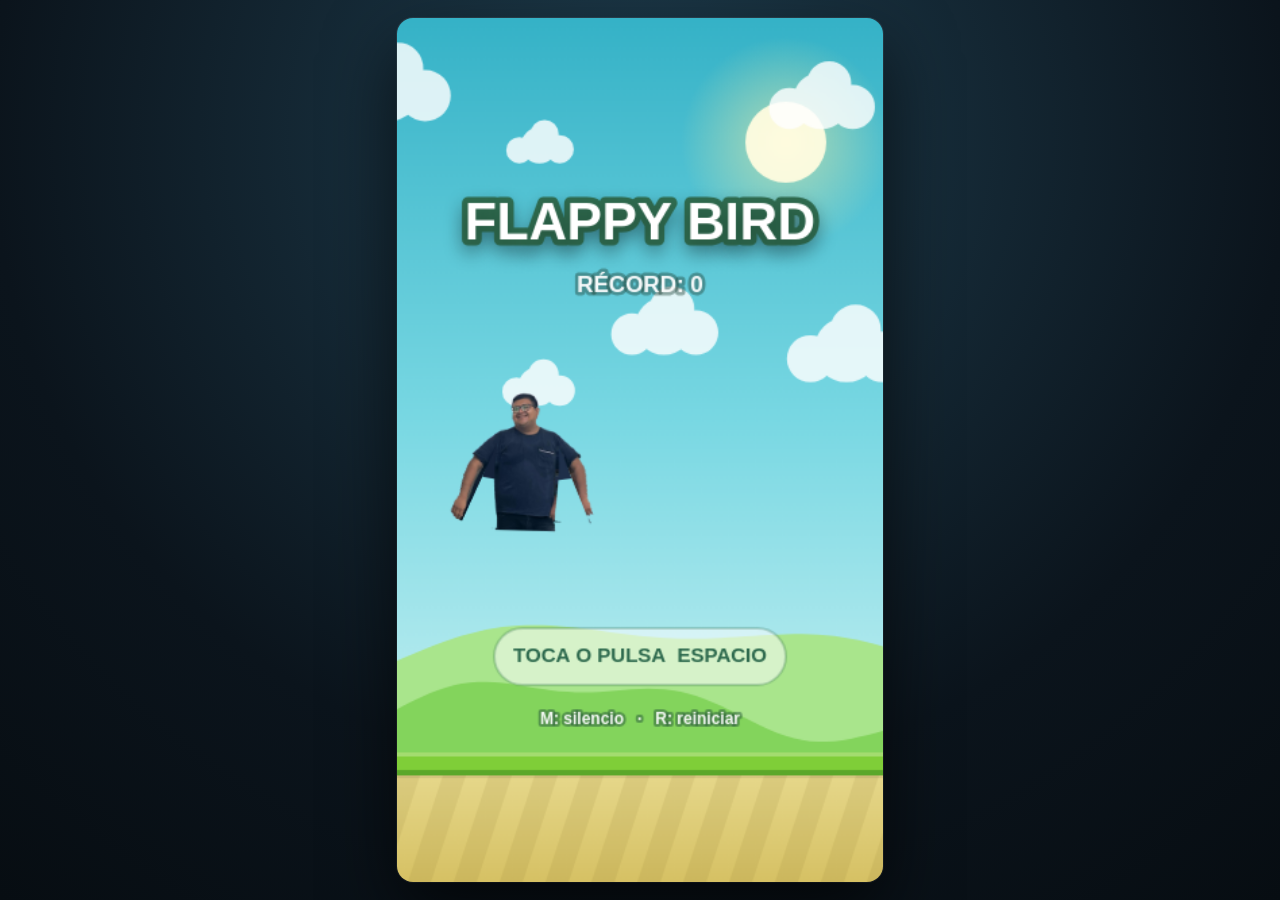
==== proyecto/index.html @ 27efdf2c "A" ====
<!DOCTYPE html>
<html lang="es">
<head>
<meta charset="utf-8">
<meta name="viewport" content="width=device-width, initial-scale=1, maximum-scale=1, user-scalable=no">
<title>Flappy Bird</title>
<style>
  * { box-sizing: border-box; }
  html, body {
    height: 100%;
    margin: 0;
  }
  body {
    background: radial-gradient(circle at 50% 15%, #1e3d4e 0%, #0b141c 65%, #070d12 100%);
    display: flex;
    align-items: center;
    justify-content: center;
    overflow: hidden;
    touch-action: none;
    user-select: none;
    -webkit-user-select: none;
    -webkit-tap-highlight-color: transparent;
    font-family: "Trebuchet MS", system-ui, sans-serif;
  }
  canvas {
    display: block;
    width: min(96vw, 54vh);
    aspect-ratio: 9 / 16;
    border-radius: 16px;
    box-shadow: 0 30px 70px rgba(0, 0, 0, .65), 0 0 0 1px rgba(255, 255, 255, .08);
    cursor: pointer;
    animation: appear .5s ease-out both;
  }
  @keyframes appear {
    from { opacity: 0; transform: translateY(12px) scale(.98); }
    to   { opacity: 1; transform: none; }
  }
</style>
</head>
<body>
<canvas id="game" aria-label="Flappy Bird"></canvas>
<script>
(() => {
  'use strict';

  /* ---------------------------------------------------------------
     Configuración
  --------------------------------------------------------------- */
  const W = 360;
  const H = 640;
  const FLOOR_Y = 544;         // altura del suelo
  const PIPE_W = 62;
  const BIRD_X = 96;
  const GRAVITY = 1500;
  const FLAP_V = -430;
  const SPAWN_DIST = 210;      // separación entre tuberías (px)
  const STORAGE_KEY = 'flappy_best_v1';

  const canvas = document.getElementById('game');
  const ctx = canvas.getContext('2d');
  const DPR = Math.min(window.devicePixelRatio || 1, 2);
  canvas.width = Math.round(W * DPR);
  canvas.height = Math.round(H * DPR);
  ctx.setTransform(DPR, 0, 0, DPR, 0, 0);
  ctx.lineJoin = 'round';
  ctx.lineCap = 'round';

  const skyGrad = ctx.createLinearGradient(0, 0, 0, FLOOR_Y);
  skyGrad.addColorStop(0, '#35b2c7');
  skyGrad.addColorStop(0.55, '#79d8e3');
  skyGrad.addColorStop(1, '#c2eff1');

  /* ---------------------------------------------------------------
     Estado
  --------------------------------------------------------------- */
  let best = 0;
  try { best = parseInt(localStorage.getItem(STORAGE_KEY) || '0', 10) || 0; } catch (e) {}

  let state = 'ready';        // ready | playing | dying | gameover
  let score = 0;
  let newBest = false;
  let t = 0;
  let gameOverAt = -99;
  let groundOff = 0;
  let spawnDist = 140;
  let shake = 0;
  let flash = 0;
  let scorePop = 0;
  let muted = false;
  let actx = null;

  const bird = { x: BIRD_X, y: 330, vy: 0, rot: 0, wing: 0, wingSpeed: 9 };
  let pipes = [];

  /* ---------------------------------------------------------------
     Personaje (sprite recortado de la foto)
  --------------------------------------------------------------- */
  const SPR = {
    pngW: 182,
    pngH: 260,
    anchor: { x: 92, y: 140 },
    pivL: { x: 33.9, y: 86.6 },
    pivR: { x: 150.9, y: 85.1 },
    webL: { piv: { x: 33.9, y: 86.6 }, innerX: 40, hemY: 164, dir: 1,
            edge: [[33.9, 86.6], [33.9, 110], [32.3, 136.6], [31.7, 164]], col: '#15233a' },
    webR: { piv: { x: 150.9, y: 85.1 }, innerX: 145.5, hemY: 164, dir: -1,
            edge: [[150.9, 85.1], [151.3, 105.9], [152.1, 136.6], [151.7, 164]], col: '#1e2f49' },
    height: 102,
    body: new Image(),
    armL: new Image(),
    armR: new Image(),
    ready: false
  };
  (() => {
    let n = 0;
    const done = () => { if (++n === 3) SPR.ready = true; };
    SPR.body.onload = done;
    SPR.armL.onload = done;
    SPR.armR.onload = done;
    SPR.body.src = 'cuerpo.png';
    SPR.armL.src = 'brazo_i.png';
    SPR.armR.src = 'brazo_d.png';
  })();
  let particles = [];
  let clouds = [];

  function initClouds() {
    clouds = [];
    for (let i = 0; i < 7; i++) {
      clouds.push({
        x: Math.random() * (W + 160) - 80,
        y: 30 + Math.random() * 270,
        s: 0.55 + Math.random() * 0.85,
        v: 6 + Math.random() * 12
      });
    }
  }
  initClouds();

  /* ---------------------------------------------------------------
     Sonido (WebAudio, sin archivos externos)
  --------------------------------------------------------------- */
  function audio() {
    if (muted) return null;
    if (!actx) {
      const AC = window.AudioContext || window.webkitAudioContext;
      if (!AC) return null;
      try { actx = new AC(); } catch (e) { return null; }
    }
    if (actx.state === 'suspended') actx.resume();
    return actx;
  }

  function tone(freq, dur, type, vol, to, delay) {
    const ac = audio();
    if (!ac) return;
    const t0 = ac.currentTime + (delay || 0);
    const o = ac.createOscillator();
    const g = ac.createGain();
    o.type = type || 'sine';
    o.frequency.setValueAtTime(freq, t0);
    if (to) o.frequency.exponentialRampToValueAtTime(to, t0 + dur);
    g.gain.setValueAtTime(0.0001, t0);
    g.gain.exponentialRampToValueAtTime(vol, t0 + 0.012);
    g.gain.exponentialRampToValueAtTime(0.0001, t0 + dur);
    o.connect(g);
    g.connect(ac.destination);
    o.start(t0);
    o.stop(t0 + dur + 0.03);
  }

  const sfx = {
    flap()  { tone(560, 0.09, 'sine', 0.07, 780); tone(300, 0.05, 'triangle', 0.025); },
    score() { tone(880, 0.08, 'square', 0.035); tone(1320, 0.12, 'square', 0.028, null, 0.07); },
    hit()   { tone(170, 0.16, 'sawtooth', 0.08, 60); },
    die()   { tone(420, 0.5, 'triangle', 0.06, 80); }
  };

  /* ---------------------------------------------------------------
     Lógica del juego
  --------------------------------------------------------------- */
  function addPipe() {
    const gap = Math.max(150, 196 - score * 2.4);
    const minY = 70 + gap / 2;
    const maxY = FLOOR_Y - 70 - gap / 2;
    const gapY = minY + Math.random() * (maxY - minY);
    pipes.push({ x: W + 40, gapY, gap, scored: false });
  }

  function pipeSpeed() {
    return 152 + Math.min(score * 2.2, 68);
  }

  function resetGame() {
    state = 'ready';
    score = 0;
    newBest = false;
    pipes = [];
    particles = [];
    shake = 0;
    flash = 0;
    scorePop = 0;
    spawnDist = 140;
    groundOff = 0;
    bird.y = 330;
    bird.vy = 0;
    bird.rot = 0;
    bird.wing = 0;
    bird.wingSpeed = 9;
  }

  function startGame() {
    state = 'playing';
    score = 0;
    newBest = false;
    pipes = [];
    particles = [];
    spawnDist = 140;
    bird.y = 300;
    bird.vy = 0;
    bird.rot = 0;
    bird.wing = 0;
  }

  function flap() {
    bird.vy = FLAP_V;
    bird.wingSpeed = 26;
    bird.wing = 0;
    sfx.flap();
  }

  function die() {
    if (state !== 'playing') return;
    state = 'dying';
    bird.vy = -190;
    shake = 11;
    flash = 1;
    sfx.hit();
    sfx.die();
    spawnFeathers();
    if (score > best) {
      best = score;
      newBest = true;
      try { localStorage.setItem(STORAGE_KEY, String(best)); } catch (e) {}
    }
  }

  function spawnFeathers() {
    for (let i = 0; i < 16; i++) {
      const life = 0.7 + Math.random() * 0.5;
      particles.push({
        x: bird.x,
        y: bird.y,
        vx: (Math.random() - 0.35) * 230,
        vy: -Math.random() * 280 - 20,
        gravity: 850,
        life,
        max: life,
        rot: Math.random() * Math.PI * 2,
        vr: (Math.random() - 0.5) * 12,
        size: 2.5 + Math.random() * 3.5,
        color: Math.random() < 0.5 ? '#ffe066' : '#fff6cf'
      });
    }
  }

  function updateParticles(dt) {
    for (const p of particles) {
      p.vy += p.gravity * dt;
      p.x += p.vx * dt;
      p.y += p.vy * dt;
      p.rot += p.vr * dt;
      p.life -= dt;
    }
    particles = particles.filter(p => p.life > 0);
  }

  function update(dt) {
    t += dt;
    shake = Math.max(0, shake - dt * 34);
    flash = Math.max(0, flash - dt * 3.4);
    scorePop = Math.max(0, scorePop - dt * 3.2);

    for (const c of clouds) {
      c.x -= c.v * dt;
      if (c.x < -100) {
        c.x = W + 40 + Math.random() * 90;
        c.y = 30 + Math.random() * 270;
        c.s = 0.55 + Math.random() * 0.85;
      }
    }

    updateParticles(dt);

    if (state === 'ready') {
      bird.y = 330 + Math.sin(t * 2.6) * 8;
      bird.rot = Math.sin(t * 2.6) * 0.07;
      bird.wingSpeed = 9;
      bird.wing += dt * bird.wingSpeed;
    } else if (state === 'playing') {
      physics(dt);
    } else if (state === 'dying') {
      bird.vy = Math.min(bird.vy + GRAVITY * dt, 950);
      bird.y += bird.vy * dt;
      bird.rot = Math.min(bird.rot + 4.5 * dt, 1.65);
      bird.wing += dt * 4;

      if (bird.y + 42 >= FLOOR_Y) {
        bird.y = FLOOR_Y - 42;
        state = 'gameover';
        gameOverAt = t;
        shake = Math.max(shake, 7);
      }
    }
  }

  function physics(dt) {
    const speed = pipeSpeed();

    bird.vy = Math.min(bird.vy + GRAVITY * dt, 780);
    bird.y += bird.vy * dt;
    bird.rot = Math.max(-0.5, Math.min(1.45, (bird.vy / 700) * 1.25));
    bird.wingSpeed += (7 - bird.wingSpeed) * Math.min(1, dt * 4);
    bird.wing += dt * bird.wingSpeed;

    if (bird.y < 52) {
      bird.y = 52;
      bird.vy = Math.max(bird.vy, 0);
    }

    groundOff += speed * dt;
    spawnDist += speed * dt;
    if (spawnDist >= SPAWN_DIST) {
      spawnDist -= SPAWN_DIST;
      addPipe();
    }

    for (const p of pipes) p.x -= speed * dt;
    pipes = pipes.filter(p => p.x > -PIPE_W - 30);

    const r = 11;
    for (const p of pipes) {
      if (!p.scored && p.x + PIPE_W < bird.x - 5) {
        p.scored = true;
        score++;
        scorePop = 1;
        sfx.score();
      }

      if (p.x < bird.x + 48 && p.x + PIPE_W > bird.x - 48) {
        const topY = p.gapY - p.gap / 2;
        const botY = p.gapY + p.gap / 2;
        const hits = [[-32, 17.5], [-9, 18], [14, 17.5]];
        for (const [oy, rr] of hits) {
          if (circleRect(bird.x, bird.y + oy, rr, p.x, -400, PIPE_W, topY + 400) ||
              circleRect(bird.x, bird.y + oy, rr, p.x, botY, PIPE_W, FLOOR_Y - botY + 40)) {
            die();
            return;
          }
        }
      }
    }

    if (bird.y + 42 >= FLOOR_Y) die();
  }

  function circleRect(cx, cy, r, rx, ry, rw, rh) {
    const nx = Math.max(rx, Math.min(cx, rx + rw));
    const ny = Math.max(ry, Math.min(cy, ry + rh));
    const dx = cx - nx;
    const dy = cy - ny;
    return dx * dx + dy * dy < r * r;
  }

  /* ---------------------------------------------------------------
     Entrada
  --------------------------------------------------------------- */
  function press() {
    audio(); // desbloquea el audio en móviles
    if (state === 'ready') {
      startGame();
      flap();
    } else if (state === 'playing') {
      flap();
    } else if (state === 'gameover' && t - gameOverAt > 0.6) {
      resetGame();
    }
  }

  canvas.addEventListener('pointerdown', (e) => {
    e.preventDefault();
    press();
  });

  window.addEventListener('keydown', (e) => {
    if (e.repeat) return;
    if (e.code === 'Space' || e.code === 'ArrowUp' || e.code === 'KeyW') {
      e.preventDefault();
      press();
    } else if (e.code === 'KeyR') {
      resetGame();
    } else if (e.code === 'KeyM') {
      muted = !muted;
    }
  });

  window.addEventListener('blur', () => { /* sin pausa: el dt está acotado */ });

  /* ---------------------------------------------------------------
     Dibujo: utilidades
  --------------------------------------------------------------- */
  function rr(x, y, w, h, r) {
    r = Math.min(r, w / 2, h / 2);
    ctx.beginPath();
    ctx.moveTo(x + r, y);
    ctx.arcTo(x + w, y, x + w, y + h, r);
    ctx.arcTo(x + w, y + h, x, y + h, r);
    ctx.arcTo(x, y + h, x, y, r);
    ctx.arcTo(x, y, x + w, y, r);
    ctx.closePath();
  }

  function text(str, x, y, size, fill, stroke, lw, align) {
    ctx.font = 'bold ' + size + 'px "Trebuchet MS", "Segoe UI", sans-serif';
    ctx.textAlign = align || 'center';
    ctx.textBaseline = 'middle';
    if (stroke && lw) {
      ctx.lineWidth = lw;
      ctx.strokeStyle = stroke;
      ctx.strokeText(str, x, y);
    }
    ctx.fillStyle = fill;
    ctx.fillText(str, x, y);
  }

  /* ---------------------------------------------------------------
     Dibujo: escenario
  --------------------------------------------------------------- */
  function drawSky() {
    ctx.fillStyle = skyGrad;
    ctx.fillRect(0, 0, W, FLOOR_Y);
  }

  function drawSun() {
    const cx = 288, cy = 92;
    const glow = ctx.createRadialGradient(cx, cy, 4, cx, cy, 78);
    glow.addColorStop(0, 'rgba(255, 246, 190, .85)');
    glow.addColorStop(0.35, 'rgba(255, 240, 160, .35)');
    glow.addColorStop(1, 'rgba(255, 240, 160, 0)');
    ctx.fillStyle = glow;
    ctx.beginPath();
    ctx.arc(cx, cy, 78, 0, Math.PI * 2);
    ctx.fill();

    ctx.fillStyle = 'rgba(255, 252, 224, .95)';
    ctx.beginPath();
    ctx.arc(cx, cy, 30, 0, Math.PI * 2);
    ctx.fill();
  }

  function drawClouds() {
    for (const c of clouds) {
      ctx.save();
      ctx.translate(c.x, c.y);
      ctx.scale(c.s, c.s);
      ctx.fillStyle = 'rgba(255, 255, 255, .82)';
      ctx.beginPath();
      ctx.arc(0, 0, 18, 0, Math.PI * 2);
      ctx.arc(20, 4, 14, 0, Math.PI * 2);
      ctx.arc(-20, 5, 13, 0, Math.PI * 2);
      ctx.arc(5, -11, 14, 0, Math.PI * 2);
      ctx.fill();
      ctx.restore();
    }
  }

  function hillPath(off, base, amp, freq) {
    ctx.beginPath();
    ctx.moveTo(-12, FLOOR_Y + 2);
    for (let x = -12; x <= W + 12; x += 6) {
      const y = base
        - Math.sin((x + off) * freq) * amp
        - Math.sin((x + off) * freq * 2.7) * amp * 0.35;
      ctx.lineTo(x, y);
    }
    ctx.lineTo(W + 12, FLOOR_Y + 2);
    ctx.closePath();
  }

  function drawHills() {
    ctx.fillStyle = '#a9e58c';
    hillPath(groundOff * 0.16, 476, 26, 0.0085);
    ctx.fill();

    ctx.fillStyle = '#83d45c';
    hillPath(groundOff * 0.3, 512, 20, 0.0135);
    ctx.fill();
  }

  function pipeGradient(x, w) {
    const g = ctx.createLinearGradient(x, 0, x + w, 0);
    g.addColorStop(0, '#3d8823');
    g.addColorStop(0.18, '#84d94e');
    g.addColorStop(0.45, '#5cb634');
    g.addColorStop(0.8, '#3d8d25');
    g.addColorStop(1, '#2a6618');
    return g;
  }

  function pipeBody(x, y, w, h) {
    if (h <= 0) return;
    ctx.fillStyle = pipeGradient(x, w);
    ctx.fillRect(x, y, w, h);
    ctx.strokeStyle = '#20510f';
    ctx.lineWidth = 2;
    ctx.beginPath();
    ctx.moveTo(x + 1, y);
    ctx.lineTo(x + 1, y + h);
    ctx.moveTo(x + w - 1, y);
    ctx.lineTo(x + w - 1, y + h);
    ctx.stroke();
  }

  function pipeCap(x, y, w, h) {
    ctx.save();
    ctx.shadowColor = 'rgba(0, 0, 0, .18)';
    ctx.shadowBlur = 8;
    ctx.shadowOffsetY = 3;
    ctx.fillStyle = pipeGradient(x, w);
    rr(x, y, w, h, 5);
    ctx.fill();
    ctx.restore();

    ctx.strokeStyle = '#20510f';
    ctx.lineWidth = 2;
    rr(x + 1, y + 1, w - 2, h - 2, 4);
    ctx.stroke();

    ctx.strokeStyle = 'rgba(255, 255, 255, .35)';
    ctx.lineWidth = 2;
    ctx.beginPath();
    ctx.moveTo(x + 7, y + 5);
    ctx.lineTo(x + 7, y + h - 6);
    ctx.stroke();
  }

  function drawPipes() {
    for (const p of pipes) {
      const topH = p.gapY - p.gap / 2;
      const botY = p.gapY + p.gap / 2;

      pipeBody(p.x, 0, PIPE_W, topH - 22);
      pipeCap(p.x - 5, topH - 24, PIPE_W + 10, 26);

      pipeCap(p.x - 5, botY, PIPE_W + 10, 26);
      pipeBody(p.x, botY + 24, PIPE_W, FLOOR_Y - botY - 20);
    }
  }

  function drawGround() {
    const g = ctx.createLinearGradient(0, FLOOR_Y, 0, H);
    g.addColorStop(0, '#e9dc92');
    g.addColorStop(1, '#d6c164');
    ctx.fillStyle = g;
    ctx.fillRect(0, FLOOR_Y, W, H - FLOOR_Y);

    // franja de césped
    ctx.fillStyle = '#7fce38';
    ctx.fillRect(0, FLOOR_Y, W, 13);
    ctx.fillStyle = '#5ba72a';
    ctx.fillRect(0, FLOOR_Y + 13, W, 4);
    ctx.fillStyle = 'rgba(255, 255, 255, .28)';
    ctx.fillRect(0, FLOOR_Y, W, 3);

    // rayas diagonales
    const step = 34;
    const off = -(((groundOff % step) + step) % step);
    ctx.save();
    ctx.beginPath();
    ctx.rect(0, FLOOR_Y + 17, W, H - FLOOR_Y - 17);
    ctx.clip();
    ctx.fillStyle = 'rgba(120, 95, 30, .10)';
    for (let x = -step * 2 + off; x < W + step; x += step) {
      ctx.beginPath();
      ctx.moveTo(x, FLOOR_Y + 17);
      ctx.lineTo(x + 17, FLOOR_Y + 17);
      ctx.lineTo(x + 17 - 26, H);
      ctx.lineTo(x - 26, H);
      ctx.closePath();
      ctx.fill();
    }
    ctx.restore();

    ctx.fillStyle = 'rgba(0, 0, 0, .08)';
    ctx.fillRect(0, FLOOR_Y + 17, W, 2);
  }

  function drawParticles() {
    for (const p of particles) {
      const a = Math.max(0, p.life / p.max);
      ctx.save();
      ctx.globalAlpha = a;
      ctx.translate(p.x, p.y);
      ctx.rotate(p.rot);
      ctx.fillStyle = p.color;
      ctx.beginPath();
      ctx.ellipse(0, 0, p.size, p.size * 0.62, 0, 0, Math.PI * 2);
      ctx.fill();
      ctx.restore();
    }
    ctx.globalAlpha = 1;
  }

  /* ---------------------------------------------------------------
     Dibujo: pájaro
  --------------------------------------------------------------- */
  function drawBird() {
    if (!SPR.ready) { drawBirdClassic(); return; }

    const s = SPR.height / SPR.pngH;
    const amp = 0.5 - 0.5 * Math.cos(bird.wing);
    const ang = (24 * amp) * Math.PI / 180;

    ctx.save();
    ctx.translate(bird.x, bird.y);
    ctx.rotate(bird.rot);

    // web, arms and body, in that order: the body covers every seam
    drawWeb(SPR.webL, ang, s);
    drawWeb(SPR.webR, -ang, s);
    drawArm(SPR.armL, SPR.pivL, ang, s);
    drawArm(SPR.armR, SPR.pivR, -ang, s);

    ctx.drawImage(
      SPR.body,
      -SPR.anchor.x * s, -SPR.anchor.y * s,
      SPR.pngW * s, SPR.pngH * s
    );

    ctx.restore();
  }

  // tela de la camiseta entre el torso y el brazo levantado
  function drawWeb(w, ang, s) {
    const c = Math.cos(ang), sn = Math.sin(ang);
    const dx = w.innerX - w.piv.x, dy = w.hemY - w.piv.y;
    const ax = w.piv.x + dx * c - dy * sn;
    const ay = w.piv.y + dx * sn + dy * c;

    ctx.save();
    ctx.translate(-SPR.anchor.x * s, -SPR.anchor.y * s);
    ctx.scale(s, s);
    ctx.beginPath();
    ctx.moveTo(w.piv.x, w.piv.y);
    for (const p of w.edge) ctx.lineTo(p[0] + 2 * w.dir, p[1]);
    ctx.lineTo(ax, ay);
    ctx.closePath();
    ctx.fillStyle = w.col;
    ctx.fill();
    ctx.restore();
  }

  function drawArm(img, piv, ang, s) {
    ctx.save();
    ctx.translate((piv.x - SPR.anchor.x) * s, (piv.y - SPR.anchor.y) * s);
    ctx.rotate(ang);
    ctx.drawImage(img, -piv.x * s, -piv.y * s, SPR.pngW * s, SPR.pngH * s);
    ctx.restore();
  }

  function drawBirdClassic() {
    ctx.save();
    ctx.translate(bird.x, bird.y);
    ctx.rotate(bird.rot);

    // sombra suave
    ctx.fillStyle = 'rgba(0, 0, 0, .10)';
    ctx.beginPath();
    ctx.ellipse(0, 15, 15, 5, 0, 0, Math.PI * 2);
    ctx.fill();

    // cola
    ctx.beginPath();
    ctx.moveTo(-12.5, -4);
    ctx.quadraticCurveTo(-20, -7.5, -22, -4.5);
    ctx.quadraticCurveTo(-18, -1.5, -21, 2.5);
    ctx.quadraticCurveTo(-17, 2.5, -12, 1.5);
    ctx.closePath();
    ctx.fillStyle = '#f7b733';
    ctx.strokeStyle = '#8a5a16';
    ctx.lineWidth = 2;
    ctx.fill();
    ctx.stroke();

    // cuerpo
    const bodyG = ctx.createRadialGradient(-5, -7, 3, 0, 0, 19);
    bodyG.addColorStop(0, '#fff6b0');
    bodyG.addColorStop(0.5, '#ffd93b');
    bodyG.addColorStop(1, '#f2a41c');
    ctx.fillStyle = bodyG;
    ctx.strokeStyle = '#8a5a16';
    ctx.lineWidth = 2.2;
    ctx.beginPath();
    ctx.ellipse(0, 0, 16, 13.5, 0, 0, Math.PI * 2);
    ctx.fill();
    ctx.stroke();

    // ala
    const wing = Math.sin(bird.wing) * 7;
    ctx.save();
    ctx.translate(-3, 1.5);
    ctx.rotate(-0.32 + Math.sin(bird.wing) * 0.24);
    ctx.beginPath();
    ctx.ellipse(0, wing * 0.35, 8.6, 5.6, 0, 0, Math.PI * 2);
    ctx.fillStyle = '#fff8dc';
    ctx.fill();
    ctx.strokeStyle = '#cf8f1e';
    ctx.lineWidth = 1.9;
    ctx.stroke();
    ctx.beginPath();
    ctx.moveTo(-3.5, wing * 0.35 + 1.6);
    ctx.lineTo(3.5, wing * 0.35 + 1.6);
    ctx.strokeStyle = 'rgba(207, 143, 30, .4)';
    ctx.lineWidth = 1.2;
    ctx.stroke();
    ctx.restore();

    // mejilla
    ctx.beginPath();
    ctx.arc(2.5, 2.5, 2.5, 0, Math.PI * 2);
    ctx.fillStyle = 'rgba(255, 130, 50, .32)';
    ctx.fill();

    // ojo
    ctx.beginPath();
    ctx.arc(6, -5.8, 5.1, 0, Math.PI * 2);
    ctx.fillStyle = '#fff';
    ctx.fill();
    ctx.strokeStyle = '#8a5a16';
    ctx.lineWidth = 1.6;
    ctx.stroke();

    ctx.beginPath();
    ctx.arc(7.7, -5.8, 2.3, 0, Math.PI * 2);
    ctx.fillStyle = '#33251a';
    ctx.fill();

    ctx.beginPath();
    ctx.arc(8.6, -6.8, 0.85, 0, Math.PI * 2);
    ctx.fillStyle = '#fff';
    ctx.fill();

    // pico
    ctx.beginPath();
    ctx.moveTo(11, -1.5);
    ctx.quadraticCurveTo(20, -1.5, 19.5, 2.5);
    ctx.quadraticCurveTo(16, 5.5, 10.5, 3);
    ctx.closePath();
    ctx.fillStyle = '#ff9412';
    ctx.fill();
    ctx.strokeStyle = '#c25a08';
    ctx.lineWidth = 1.7;
    ctx.stroke();

    // plumas de la cabeza
    ctx.beginPath();
    ctx.moveTo(1, -12.5);
    ctx.quadraticCurveTo(0.5, -16.5, 3.5, -16);
    ctx.moveTo(5, -12.8);
    ctx.quadraticCurveTo(6, -16, 9, -15);
    ctx.strokeStyle = '#8a5a16';
    ctx.lineWidth = 1.6;
    ctx.stroke();

    ctx.restore();
  }

  /* ---------------------------------------------------------------
     Dibujo: interfaz
  --------------------------------------------------------------- */
  function drawBigScore() {
    const s = 1 + scorePop * 0.16;
    ctx.save();
    ctx.translate(W / 2, 86);
    ctx.scale(s, s);
    ctx.shadowColor = 'rgba(0, 0, 0, .25)';
    ctx.shadowBlur = 8;
    ctx.shadowOffsetY = 4;
    text(String(score), 0, 0, 54, '#ffffff', 'rgba(35, 70, 60, .55)', 9);
    ctx.restore();
  }

  function drawReady() {
    // título
    ctx.save();
    ctx.shadowColor = 'rgba(0, 0, 0, .28)';
    ctx.shadowBlur = 14;
    ctx.shadowOffsetY = 6;
    text('FLAPPY BIRD', W / 2, 152 + Math.sin(t * 2) * 2, 39, '#ffffff', '#2f6b4f', 9);
    ctx.restore();

    text('RÉCORD: ' + best, W / 2, 198, 17, 'rgba(255, 255, 255, .95)', 'rgba(35, 70, 60, .45)', 5);

    const pulse = 0.72 + 0.28 * Math.sin(t * 3.4);
    ctx.save();
    ctx.globalAlpha = pulse;
    ctx.fillStyle = 'rgba(255, 255, 255, .92)';
    rr(W / 2 - 108, 452, 216, 42, 21);
    ctx.fill();
    ctx.strokeStyle = 'rgba(47, 107, 79, .45)';
    ctx.lineWidth = 2;
    ctx.stroke();
    ctx.restore();

    text('TOCA O PULSA  ESPACIO', W / 2, 473, 15, '#2f6b4f');
    text('M: silencio   ·   R: reiniciar', W / 2, 520, 12, 'rgba(255, 255, 255, .92)', 'rgba(38, 86, 58, .5)', 4);
  }

  function starPath(cx, cy, spikes, outer, inner) {
    let rot = -Math.PI / 2;
    const step = Math.PI / spikes;
    ctx.beginPath();
    ctx.moveTo(cx + Math.cos(rot) * outer, cy + Math.sin(rot) * outer);
    for (let i = 0; i < spikes; i++) {
      rot += step;
      ctx.lineTo(cx + Math.cos(rot) * inner, cy + Math.sin(rot) * inner);
      rot += step;
      ctx.lineTo(cx + Math.cos(rot) * outer, cy + Math.sin(rot) * outer);
    }
    ctx.closePath();
  }

  function medalColors(s) {
    if (s >= 40) return { top: '#effdff', bottom: '#7fd3e6', edge: '#3f9db3' };
    if (s >= 20) return { top: '#fff0b3', bottom: '#eeb020', edge: '#a87a0d' };
    if (s >= 10) return { top: '#ffffff', bottom: '#b6c3cf', edge: '#7d8b99' };
    if (s >= 5)  return { top: '#f6c995', bottom: '#bf7431', edge: '#84491a' };
    return null;
  }

  function drawMedal(cx, cy, r, scoreValue) {
    const c = medalColors(scoreValue);
    if (!c) {
      ctx.beginPath();
      ctx.arc(cx, cy, r, 0, Math.PI * 2);
      ctx.fillStyle = 'rgba(140, 115, 70, .12)';
      ctx.fill();
      ctx.setLineDash([5, 5]);
      ctx.strokeStyle = 'rgba(140, 115, 70, .45)';
      ctx.lineWidth = 2;
      ctx.stroke();
      ctx.setLineDash([]);
      text('?', cx, cy + 1, 26, 'rgba(140, 115, 70, .55)');
      return;
    }

    ctx.save();
    ctx.shadowColor = 'rgba(0, 0, 0, .22)';
    ctx.shadowBlur = 9;
    ctx.shadowOffsetY = 4;

    const g = ctx.createRadialGradient(cx - r * 0.35, cy - r * 0.4, r * 0.15, cx, cy, r);
    g.addColorStop(0, c.top);
    g.addColorStop(1, c.bottom);
    ctx.fillStyle = g;
    ctx.beginPath();
    ctx.arc(cx, cy, r, 0, Math.PI * 2);
    ctx.fill();
    ctx.restore();

    ctx.strokeStyle = c.edge;
    ctx.lineWidth = 3;
    ctx.beginPath();
    ctx.arc(cx, cy, r - 1.5, 0, Math.PI * 2);
    ctx.stroke();

    ctx.strokeStyle = 'rgba(255, 255, 255, .55)';
    ctx.lineWidth = 2;
    ctx.beginPath();
    ctx.arc(cx, cy, r * 0.72, 0, Math.PI * 2);
    ctx.stroke();

    starPath(cx, cy + 1, 5, r * 0.46, r * 0.2);
    ctx.fillStyle = 'rgba(255, 255, 255, .9)';
    ctx.fill();
    ctx.strokeStyle = 'rgba(0, 0, 0, .12)';
    ctx.lineWidth = 1;
    ctx.stroke();

    // brillo
    ctx.beginPath();
    ctx.arc(cx - r * 0.3, cy - r * 0.35, r * 0.16, 0, Math.PI * 2);
    ctx.fillStyle = 'rgba(255, 255, 255, .8)';
    ctx.fill();
  }

  function drawGameOver() {
    const px = 45, py = 198, pw = 270, ph = 214;

    ctx.save();
    ctx.shadowColor = 'rgba(0, 0, 0, .38)';
    ctx.shadowBlur = 24;
    ctx.shadowOffsetY = 10;
    const panelG = ctx.createLinearGradient(0, py, 0, py + ph);
    panelG.addColorStop(0, '#fffaea');
    panelG.addColorStop(1, '#f1dfad');
    ctx.fillStyle = panelG;
    rr(px, py, pw, ph, 18);
    ctx.fill();
    ctx.restore();

    ctx.strokeStyle = '#c9a86a';
    ctx.lineWidth = 3;
    rr(px, py, pw, ph, 18);
    ctx.stroke();

    ctx.strokeStyle = 'rgba(255, 255, 255, .7)';
    ctx.lineWidth = 1.5;
    rr(px + 5, py + 5, pw - 10, ph - 10, 14);
    ctx.stroke();

    text('GAME OVER', W / 2, py + 34, 28, '#7a5423');

    // cápsula puntos
    ctx.fillStyle = '#f8eecb';
    rr(63, 250, 158, 52, 10);
    ctx.fill();
    ctx.strokeStyle = '#ddc38d';
    ctx.lineWidth = 2;
    ctx.stroke();
    text('PUNTOS', 77, 276, 12, '#ad8a52', null, 0, 'left');
    text(String(score), 205, 276, 26, '#59411f', null, 0, 'right');

    // cápsula récord
    ctx.fillStyle = '#f8eecb';
    rr(63, 310, 158, 42, 10);
    ctx.fill();
    ctx.strokeStyle = '#ddc38d';
    ctx.lineWidth = 2;
    ctx.stroke();
    text('RÉCORD', 77, 331, 11, newBest ? '#e08a1e' : '#ad8a52', null, 0, 'left');
    if (newBest) text('¡NUEVO!', 148, 331, 11, '#e08a1e');
    text(String(best), 205, 331, 18, '#59411f', null, 0, 'right');

    drawMedal(262, 306, 33, score);

    // botón
    const bx = W / 2 - 72, by = 364, bw = 144, bh = 38;
    ctx.save();
    ctx.shadowColor = 'rgba(180, 110, 20, .45)';
    ctx.shadowBlur = 10;
    ctx.shadowOffsetY = 3;
    const btnG = ctx.createLinearGradient(0, by, 0, by + bh);
    btnG.addColorStop(0, '#ffb64d');
    btnG.addColorStop(1, '#eb9025');
    ctx.fillStyle = btnG;
    rr(bx, by, bw, bh, 19);
    ctx.fill();
    ctx.restore();

    ctx.strokeStyle = 'rgba(255, 255, 255, .55)';
    ctx.lineWidth = 2;
    rr(bx + 2, by + 2, bw - 4, bh - 4, 17);
    ctx.stroke();

    text('REINTENTAR', W / 2, by + bh / 2 + 1, 15, '#ffffff');
  }

  /* ---------------------------------------------------------------
     Render
  --------------------------------------------------------------- */
  function render() {
    ctx.save();
    if (shake > 0.15) {
      ctx.translate(
        (Math.random() - 0.5) * shake,
        (Math.random() - 0.5) * shake
      );
    }

    drawSky();
    drawSun();
    drawClouds();
    drawHills();
    drawPipes();
    drawGround();
    drawParticles();
    drawBird();

    ctx.restore();

    if (state === 'ready') drawReady();
    if (state === 'playing' || state === 'dying' || state === 'gameover') drawBigScore();
    if (state === 'gameover') drawGameOver();

    if (flash > 0.01) {
      ctx.fillStyle = 'rgba(255, 255, 255, ' + (flash * 0.55) + ')';
      ctx.fillRect(0, 0, W, H);
    }
  }

  /* ---------------------------------------------------------------
     Bucle principal
  --------------------------------------------------------------- */
  let last = performance.now();

  function frame(now) {
    let dt = (now - last) / 1000;
    last = now;
    if (dt > 0.05) dt = 0.05;
    if (dt < 0) dt = 0;

    update(dt);
    render();

    requestAnimationFrame(frame);
  }

  document.addEventListener('visibilitychange', () => {
    last = performance.now();
  });

  requestAnimationFrame(frame);
})();
</script>
</body>
</html>
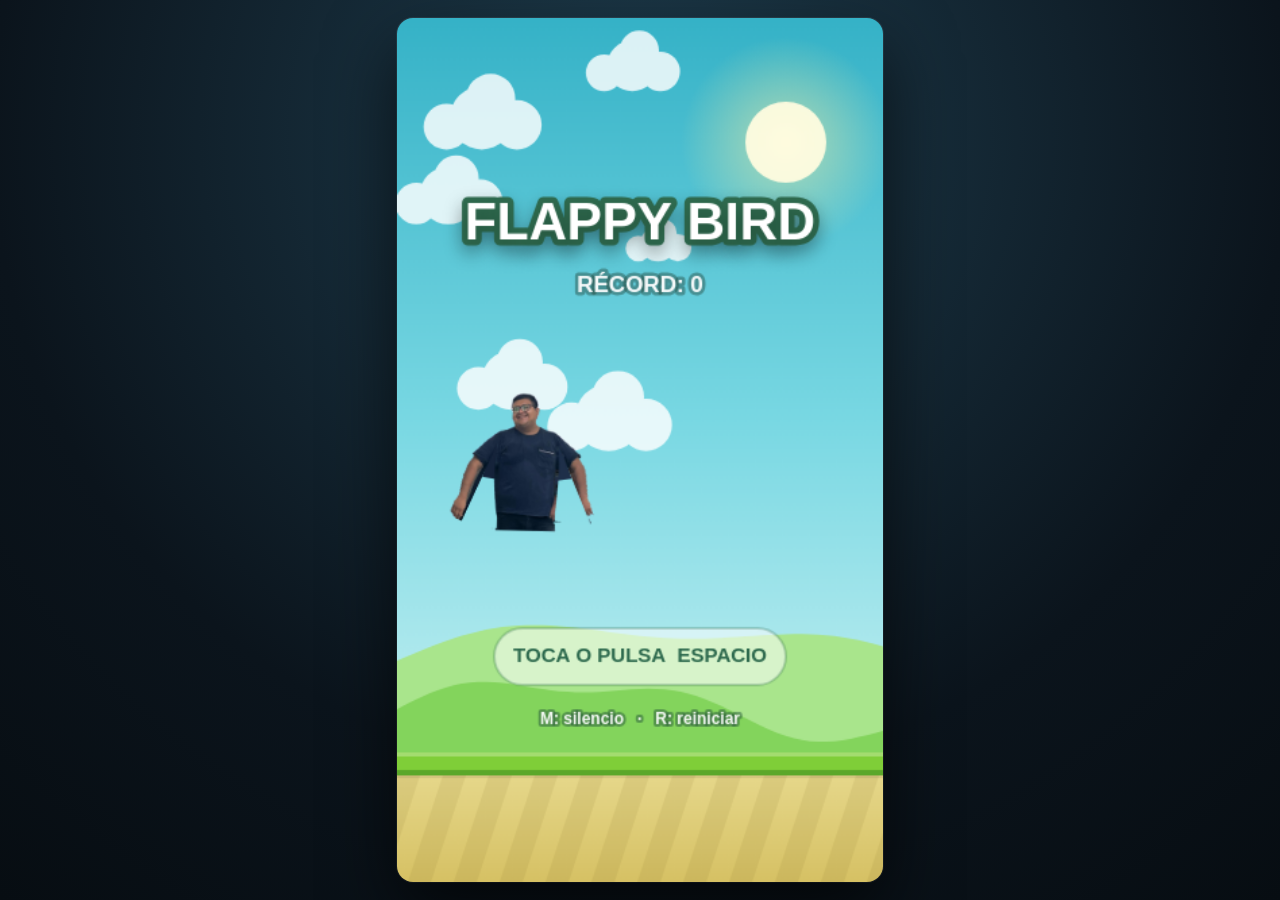
==== commit 662e81b7: "new" ====
--- a/proyecto/index.html
+++ b/proyecto/index.html
@@ -4,1024 +4,11 @@
 <meta charset="utf-8">
 <meta name="viewport" content="width=device-width, initial-scale=1, maximum-scale=1, user-scalable=no">
 <title>Flappy Bird</title>
-<style>
-  * { box-sizing: border-box; }
-  html, body {
-    height: 100%;
-    margin: 0;
-  }
-  body {
-    background: radial-gradient(circle at 50% 15%, #1e3d4e 0%, #0b141c 65%, #070d12 100%);
-    display: flex;
-    align-items: center;
-    justify-content: center;
-    overflow: hidden;
-    touch-action: none;
-    user-select: none;
-    -webkit-user-select: none;
-    -webkit-tap-highlight-color: transparent;
-    font-family: "Trebuchet MS", system-ui, sans-serif;
-  }
-  canvas {
-    display: block;
-    width: min(96vw, 54vh);
-    aspect-ratio: 9 / 16;
-    border-radius: 16px;
-    box-shadow: 0 30px 70px rgba(0, 0, 0, .65), 0 0 0 1px rgba(255, 255, 255, .08);
-    cursor: pointer;
-    animation: appear .5s ease-out both;
-  }
-  @keyframes appear {
-    from { opacity: 0; transform: translateY(12px) scale(.98); }
-    to   { opacity: 1; transform: none; }
-  }
-</style>
+<link rel="stylesheet" href="src/css/game.css">
 </head>
 <body>
-<canvas id="game" aria-label="Flappy Bird"></canvas>
-<script>
-(() => {
-  'use strict';
-
-  /* ---------------------------------------------------------------
-     Configuración
-  --------------------------------------------------------------- */
-  const W = 360;
-  const H = 640;
-  const FLOOR_Y = 544;         // altura del suelo
-  const PIPE_W = 62;
-  const BIRD_X = 96;
-  const GRAVITY = 1500;
-  const FLAP_V = -430;
-  const SPAWN_DIST = 210;      // separación entre tuberías (px)
-  const STORAGE_KEY = 'flappy_best_v1';
-
-  const canvas = document.getElementById('game');
-  const ctx = canvas.getContext('2d');
-  const DPR = Math.min(window.devicePixelRatio || 1, 2);
-  canvas.width = Math.round(W * DPR);
-  canvas.height = Math.round(H * DPR);
-  ctx.setTransform(DPR, 0, 0, DPR, 0, 0);
-  ctx.lineJoin = 'round';
-  ctx.lineCap = 'round';
-
-  const skyGrad = ctx.createLinearGradient(0, 0, 0, FLOOR_Y);
-  skyGrad.addColorStop(0, '#35b2c7');
-  skyGrad.addColorStop(0.55, '#79d8e3');
-  skyGrad.addColorStop(1, '#c2eff1');
-
-  /* ---------------------------------------------------------------
-     Estado
-  --------------------------------------------------------------- */
-  let best = 0;
-  try { best = parseInt(localStorage.getItem(STORAGE_KEY) || '0', 10) || 0; } catch (e) {}
-
-  let state = 'ready';        // ready | playing | dying | gameover
-  let score = 0;
-  let newBest = false;
-  let t = 0;
-  let gameOverAt = -99;
-  let groundOff = 0;
-  let spawnDist = 140;
-  let shake = 0;
-  let flash = 0;
-  let scorePop = 0;
-  let muted = false;
-  let actx = null;
-
-  const bird = { x: BIRD_X, y: 330, vy: 0, rot: 0, wing: 0, wingSpeed: 9 };
-  let pipes = [];
-
-  /* ---------------------------------------------------------------
-     Personaje (sprite recortado de la foto)
-  --------------------------------------------------------------- */
-  const SPR = {
-    pngW: 182,
-    pngH: 260,
-    anchor: { x: 92, y: 140 },
-    pivL: { x: 33.9, y: 86.6 },
-    pivR: { x: 150.9, y: 85.1 },
-    webL: { piv: { x: 33.9, y: 86.6 }, innerX: 40, hemY: 164, dir: 1,
-            edge: [[33.9, 86.6], [33.9, 110], [32.3, 136.6], [31.7, 164]], col: '#15233a' },
-    webR: { piv: { x: 150.9, y: 85.1 }, innerX: 145.5, hemY: 164, dir: -1,
-            edge: [[150.9, 85.1], [151.3, 105.9], [152.1, 136.6], [151.7, 164]], col: '#1e2f49' },
-    height: 102,
-    body: new Image(),
-    armL: new Image(),
-    armR: new Image(),
-    ready: false
-  };
-  (() => {
-    let n = 0;
-    const done = () => { if (++n === 3) SPR.ready = true; };
-    SPR.body.onload = done;
-    SPR.armL.onload = done;
-    SPR.armR.onload = done;
-    SPR.body.src = 'cuerpo.png';
-    SPR.armL.src = 'brazo_i.png';
-    SPR.armR.src = 'brazo_d.png';
-  })();
-  let particles = [];
-  let clouds = [];
-
-  function initClouds() {
-    clouds = [];
-    for (let i = 0; i < 7; i++) {
-      clouds.push({
-        x: Math.random() * (W + 160) - 80,
-        y: 30 + Math.random() * 270,
-        s: 0.55 + Math.random() * 0.85,
-        v: 6 + Math.random() * 12
-      });
-    }
-  }
-  initClouds();
-
-  /* ---------------------------------------------------------------
-     Sonido (WebAudio, sin archivos externos)
-  --------------------------------------------------------------- */
-  function audio() {
-    if (muted) return null;
-    if (!actx) {
-      const AC = window.AudioContext || window.webkitAudioContext;
-      if (!AC) return null;
-      try { actx = new AC(); } catch (e) { return null; }
-    }
-    if (actx.state === 'suspended') actx.resume();
-    return actx;
-  }
-
-  function tone(freq, dur, type, vol, to, delay) {
-    const ac = audio();
-    if (!ac) return;
-    const t0 = ac.currentTime + (delay || 0);
-    const o = ac.createOscillator();
-    const g = ac.createGain();
-    o.type = type || 'sine';
-    o.frequency.setValueAtTime(freq, t0);
-    if (to) o.frequency.exponentialRampToValueAtTime(to, t0 + dur);
-    g.gain.setValueAtTime(0.0001, t0);
-    g.gain.exponentialRampToValueAtTime(vol, t0 + 0.012);
-    g.gain.exponentialRampToValueAtTime(0.0001, t0 + dur);
-    o.connect(g);
-    g.connect(ac.destination);
-    o.start(t0);
-    o.stop(t0 + dur + 0.03);
-  }
-
-  const sfx = {
-    flap()  { tone(560, 0.09, 'sine', 0.07, 780); tone(300, 0.05, 'triangle', 0.025); },
-    score() { tone(880, 0.08, 'square', 0.035); tone(1320, 0.12, 'square', 0.028, null, 0.07); },
-    hit()   { tone(170, 0.16, 'sawtooth', 0.08, 60); },
-    die()   { tone(420, 0.5, 'triangle', 0.06, 80); }
-  };
-
-  /* ---------------------------------------------------------------
-     Lógica del juego
-  --------------------------------------------------------------- */
-  function addPipe() {
-    const gap = Math.max(150, 196 - score * 2.4);
-    const minY = 70 + gap / 2;
-    const maxY = FLOOR_Y - 70 - gap / 2;
-    const gapY = minY + Math.random() * (maxY - minY);
-    pipes.push({ x: W + 40, gapY, gap, scored: false });
-  }
-
-  function pipeSpeed() {
-    return 152 + Math.min(score * 2.2, 68);
-  }
-
-  function resetGame() {
-    state = 'ready';
-    score = 0;
-    newBest = false;
-    pipes = [];
-    particles = [];
-    shake = 0;
-    flash = 0;
-    scorePop = 0;
-    spawnDist = 140;
-    groundOff = 0;
-    bird.y = 330;
-    bird.vy = 0;
-    bird.rot = 0;
-    bird.wing = 0;
-    bird.wingSpeed = 9;
-  }
-
-  function startGame() {
-    state = 'playing';
-    score = 0;
-    newBest = false;
-    pipes = [];
-    particles = [];
-    spawnDist = 140;
-    bird.y = 300;
-    bird.vy = 0;
-    bird.rot = 0;
-    bird.wing = 0;
-  }
-
-  function flap() {
-    bird.vy = FLAP_V;
-    bird.wingSpeed = 26;
-    bird.wing = 0;
-    sfx.flap();
-  }
-
-  function die() {
-    if (state !== 'playing') return;
-    state = 'dying';
-    bird.vy = -190;
-    shake = 11;
-    flash = 1;
-    sfx.hit();
-    sfx.die();
-    spawnFeathers();
-    if (score > best) {
-      best = score;
-      newBest = true;
-      try { localStorage.setItem(STORAGE_KEY, String(best)); } catch (e) {}
-    }
-  }
-
-  function spawnFeathers() {
-    for (let i = 0; i < 16; i++) {
-      const life = 0.7 + Math.random() * 0.5;
-      particles.push({
-        x: bird.x,
-        y: bird.y,
-        vx: (Math.random() - 0.35) * 230,
-        vy: -Math.random() * 280 - 20,
-        gravity: 850,
-        life,
-        max: life,
-        rot: Math.random() * Math.PI * 2,
-        vr: (Math.random() - 0.5) * 12,
-        size: 2.5 + Math.random() * 3.5,
-        color: Math.random() < 0.5 ? '#ffe066' : '#fff6cf'
-      });
-    }
-  }
-
-  function updateParticles(dt) {
-    for (const p of particles) {
-      p.vy += p.gravity * dt;
-      p.x += p.vx * dt;
-      p.y += p.vy * dt;
-      p.rot += p.vr * dt;
-      p.life -= dt;
-    }
-    particles = particles.filter(p => p.life > 0);
-  }
-
-  function update(dt) {
-    t += dt;
-    shake = Math.max(0, shake - dt * 34);
-    flash = Math.max(0, flash - dt * 3.4);
-    scorePop = Math.max(0, scorePop - dt * 3.2);
-
-    for (const c of clouds) {
-      c.x -= c.v * dt;
-      if (c.x < -100) {
-        c.x = W + 40 + Math.random() * 90;
-        c.y = 30 + Math.random() * 270;
-        c.s = 0.55 + Math.random() * 0.85;
-      }
-    }
-
-    updateParticles(dt);
-
-    if (state === 'ready') {
-      bird.y = 330 + Math.sin(t * 2.6) * 8;
-      bird.rot = Math.sin(t * 2.6) * 0.07;
-      bird.wingSpeed = 9;
-      bird.wing += dt * bird.wingSpeed;
-    } else if (state === 'playing') {
-      physics(dt);
-    } else if (state === 'dying') {
-      bird.vy = Math.min(bird.vy + GRAVITY * dt, 950);
-      bird.y += bird.vy * dt;
-      bird.rot = Math.min(bird.rot + 4.5 * dt, 1.65);
-      bird.wing += dt * 4;
-
-      if (bird.y + 42 >= FLOOR_Y) {
-        bird.y = FLOOR_Y - 42;
-        state = 'gameover';
-        gameOverAt = t;
-        shake = Math.max(shake, 7);
-      }
-    }
-  }
-
-  function physics(dt) {
-    const speed = pipeSpeed();
-
-    bird.vy = Math.min(bird.vy + GRAVITY * dt, 780);
-    bird.y += bird.vy * dt;
-    bird.rot = Math.max(-0.5, Math.min(1.45, (bird.vy / 700) * 1.25));
-    bird.wingSpeed += (7 - bird.wingSpeed) * Math.min(1, dt * 4);
-    bird.wing += dt * bird.wingSpeed;
-
-    if (bird.y < 52) {
-      bird.y = 52;
-      bird.vy = Math.max(bird.vy, 0);
-    }
-
-    groundOff += speed * dt;
-    spawnDist += speed * dt;
-    if (spawnDist >= SPAWN_DIST) {
-      spawnDist -= SPAWN_DIST;
-      addPipe();
-    }
-
-    for (const p of pipes) p.x -= speed * dt;
-    pipes = pipes.filter(p => p.x > -PIPE_W - 30);
-
-    const r = 11;
-    for (const p of pipes) {
-      if (!p.scored && p.x + PIPE_W < bird.x - 5) {
-        p.scored = true;
-        score++;
-        scorePop = 1;
-        sfx.score();
-      }
-
-      if (p.x < bird.x + 48 && p.x + PIPE_W > bird.x - 48) {
-        const topY = p.gapY - p.gap / 2;
-        const botY = p.gapY + p.gap / 2;
-        const hits = [[-32, 17.5], [-9, 18], [14, 17.5]];
-        for (const [oy, rr] of hits) {
-          if (circleRect(bird.x, bird.y + oy, rr, p.x, -400, PIPE_W, topY + 400) ||
-              circleRect(bird.x, bird.y + oy, rr, p.x, botY, PIPE_W, FLOOR_Y - botY + 40)) {
-            die();
-            return;
-          }
-        }
-      }
-    }
-
-    if (bird.y + 42 >= FLOOR_Y) die();
-  }
-
-  function circleRect(cx, cy, r, rx, ry, rw, rh) {
-    const nx = Math.max(rx, Math.min(cx, rx + rw));
-    const ny = Math.max(ry, Math.min(cy, ry + rh));
-    const dx = cx - nx;
-    const dy = cy - ny;
-    return dx * dx + dy * dy < r * r;
-  }
-
-  /* ---------------------------------------------------------------
-     Entrada
-  --------------------------------------------------------------- */
-  function press() {
-    audio(); // desbloquea el audio en móviles
-    if (state === 'ready') {
-      startGame();
-      flap();
-    } else if (state === 'playing') {
-      flap();
-    } else if (state === 'gameover' && t - gameOverAt > 0.6) {
-      resetGame();
-    }
-  }
-
-  canvas.addEventListener('pointerdown', (e) => {
-    e.preventDefault();
-    press();
-  });
-
-  window.addEventListener('keydown', (e) => {
-    if (e.repeat) return;
-    if (e.code === 'Space' || e.code === 'ArrowUp' || e.code === 'KeyW') {
-      e.preventDefault();
-      press();
-    } else if (e.code === 'KeyR') {
-      resetGame();
-    } else if (e.code === 'KeyM') {
-      muted = !muted;
-    }
-  });
-
-  window.addEventListener('blur', () => { /* sin pausa: el dt está acotado */ });
-
-  /* ---------------------------------------------------------------
-     Dibujo: utilidades
-  --------------------------------------------------------------- */
-  function rr(x, y, w, h, r) {
-    r = Math.min(r, w / 2, h / 2);
-    ctx.beginPath();
-    ctx.moveTo(x + r, y);
-    ctx.arcTo(x + w, y, x + w, y + h, r);
-    ctx.arcTo(x + w, y + h, x, y + h, r);
-    ctx.arcTo(x, y + h, x, y, r);
-    ctx.arcTo(x, y, x + w, y, r);
-    ctx.closePath();
-  }
-
-  function text(str, x, y, size, fill, stroke, lw, align) {
-    ctx.font = 'bold ' + size + 'px "Trebuchet MS", "Segoe UI", sans-serif';
-    ctx.textAlign = align || 'center';
-    ctx.textBaseline = 'middle';
-    if (stroke && lw) {
-      ctx.lineWidth = lw;
-      ctx.strokeStyle = stroke;
-      ctx.strokeText(str, x, y);
-    }
-    ctx.fillStyle = fill;
-    ctx.fillText(str, x, y);
-  }
-
-  /* ---------------------------------------------------------------
-     Dibujo: escenario
-  --------------------------------------------------------------- */
-  function drawSky() {
-    ctx.fillStyle = skyGrad;
-    ctx.fillRect(0, 0, W, FLOOR_Y);
-  }
-
-  function drawSun() {
-    const cx = 288, cy = 92;
-    const glow = ctx.createRadialGradient(cx, cy, 4, cx, cy, 78);
-    glow.addColorStop(0, 'rgba(255, 246, 190, .85)');
-    glow.addColorStop(0.35, 'rgba(255, 240, 160, .35)');
-    glow.addColorStop(1, 'rgba(255, 240, 160, 0)');
-    ctx.fillStyle = glow;
-    ctx.beginPath();
-    ctx.arc(cx, cy, 78, 0, Math.PI * 2);
-    ctx.fill();
-
-    ctx.fillStyle = 'rgba(255, 252, 224, .95)';
-    ctx.beginPath();
-    ctx.arc(cx, cy, 30, 0, Math.PI * 2);
-    ctx.fill();
-  }
-
-  function drawClouds() {
-    for (const c of clouds) {
-      ctx.save();
-      ctx.translate(c.x, c.y);
-      ctx.scale(c.s, c.s);
-      ctx.fillStyle = 'rgba(255, 255, 255, .82)';
-      ctx.beginPath();
-      ctx.arc(0, 0, 18, 0, Math.PI * 2);
-      ctx.arc(20, 4, 14, 0, Math.PI * 2);
-      ctx.arc(-20, 5, 13, 0, Math.PI * 2);
-      ctx.arc(5, -11, 14, 0, Math.PI * 2);
-      ctx.fill();
-      ctx.restore();
-    }
-  }
-
-  function hillPath(off, base, amp, freq) {
-    ctx.beginPath();
-    ctx.moveTo(-12, FLOOR_Y + 2);
-    for (let x = -12; x <= W + 12; x += 6) {
-      const y = base
-        - Math.sin((x + off) * freq) * amp
-        - Math.sin((x + off) * freq * 2.7) * amp * 0.35;
-      ctx.lineTo(x, y);
-    }
-    ctx.lineTo(W + 12, FLOOR_Y + 2);
-    ctx.closePath();
-  }
-
-  function drawHills() {
-    ctx.fillStyle = '#a9e58c';
-    hillPath(groundOff * 0.16, 476, 26, 0.0085);
-    ctx.fill();
-
-    ctx.fillStyle = '#83d45c';
-    hillPath(groundOff * 0.3, 512, 20, 0.0135);
-    ctx.fill();
-  }
-
-  function pipeGradient(x, w) {
-    const g = ctx.createLinearGradient(x, 0, x + w, 0);
-    g.addColorStop(0, '#3d8823');
-    g.addColorStop(0.18, '#84d94e');
-    g.addColorStop(0.45, '#5cb634');
-    g.addColorStop(0.8, '#3d8d25');
-    g.addColorStop(1, '#2a6618');
-    return g;
-  }
-
-  function pipeBody(x, y, w, h) {
-    if (h <= 0) return;
-    ctx.fillStyle = pipeGradient(x, w);
-    ctx.fillRect(x, y, w, h);
-    ctx.strokeStyle = '#20510f';
-    ctx.lineWidth = 2;
-    ctx.beginPath();
-    ctx.moveTo(x + 1, y);
-    ctx.lineTo(x + 1, y + h);
-    ctx.moveTo(x + w - 1, y);
-    ctx.lineTo(x + w - 1, y + h);
-    ctx.stroke();
-  }
-
-  function pipeCap(x, y, w, h) {
-    ctx.save();
-    ctx.shadowColor = 'rgba(0, 0, 0, .18)';
-    ctx.shadowBlur = 8;
-    ctx.shadowOffsetY = 3;
-    ctx.fillStyle = pipeGradient(x, w);
-    rr(x, y, w, h, 5);
-    ctx.fill();
-    ctx.restore();
-
-    ctx.strokeStyle = '#20510f';
-    ctx.lineWidth = 2;
-    rr(x + 1, y + 1, w - 2, h - 2, 4);
-    ctx.stroke();
-
-    ctx.strokeStyle = 'rgba(255, 255, 255, .35)';
-    ctx.lineWidth = 2;
-    ctx.beginPath();
-    ctx.moveTo(x + 7, y + 5);
-    ctx.lineTo(x + 7, y + h - 6);
-    ctx.stroke();
-  }
-
-  function drawPipes() {
-    for (const p of pipes) {
-      const topH = p.gapY - p.gap / 2;
-      const botY = p.gapY + p.gap / 2;
-
-      pipeBody(p.x, 0, PIPE_W, topH - 22);
-      pipeCap(p.x - 5, topH - 24, PIPE_W + 10, 26);
-
-      pipeCap(p.x - 5, botY, PIPE_W + 10, 26);
-      pipeBody(p.x, botY + 24, PIPE_W, FLOOR_Y - botY - 20);
-    }
-  }
-
-  function drawGround() {
-    const g = ctx.createLinearGradient(0, FLOOR_Y, 0, H);
-    g.addColorStop(0, '#e9dc92');
-    g.addColorStop(1, '#d6c164');
-    ctx.fillStyle = g;
-    ctx.fillRect(0, FLOOR_Y, W, H - FLOOR_Y);
-
-    // franja de césped
-    ctx.fillStyle = '#7fce38';
-    ctx.fillRect(0, FLOOR_Y, W, 13);
-    ctx.fillStyle = '#5ba72a';
-    ctx.fillRect(0, FLOOR_Y + 13, W, 4);
-    ctx.fillStyle = 'rgba(255, 255, 255, .28)';
-    ctx.fillRect(0, FLOOR_Y, W, 3);
-
-    // rayas diagonales
-    const step = 34;
-    const off = -(((groundOff % step) + step) % step);
-    ctx.save();
-    ctx.beginPath();
-    ctx.rect(0, FLOOR_Y + 17, W, H - FLOOR_Y - 17);
-    ctx.clip();
-    ctx.fillStyle = 'rgba(120, 95, 30, .10)';
-    for (let x = -step * 2 + off; x < W + step; x += step) {
-      ctx.beginPath();
-      ctx.moveTo(x, FLOOR_Y + 17);
-      ctx.lineTo(x + 17, FLOOR_Y + 17);
-      ctx.lineTo(x + 17 - 26, H);
-      ctx.lineTo(x - 26, H);
-      ctx.closePath();
-      ctx.fill();
-    }
-    ctx.restore();
-
-    ctx.fillStyle = 'rgba(0, 0, 0, .08)';
-    ctx.fillRect(0, FLOOR_Y + 17, W, 2);
-  }
-
-  function drawParticles() {
-    for (const p of particles) {
-      const a = Math.max(0, p.life / p.max);
-      ctx.save();
-      ctx.globalAlpha = a;
-      ctx.translate(p.x, p.y);
-      ctx.rotate(p.rot);
-      ctx.fillStyle = p.color;
-      ctx.beginPath();
-      ctx.ellipse(0, 0, p.size, p.size * 0.62, 0, 0, Math.PI * 2);
-      ctx.fill();
-      ctx.restore();
-    }
-    ctx.globalAlpha = 1;
-  }
-
-  /* ---------------------------------------------------------------
-     Dibujo: pájaro
-  --------------------------------------------------------------- */
-  function drawBird() {
-    if (!SPR.ready) { drawBirdClassic(); return; }
-
-    const s = SPR.height / SPR.pngH;
-    const amp = 0.5 - 0.5 * Math.cos(bird.wing);
-    const ang = (24 * amp) * Math.PI / 180;
-
-    ctx.save();
-    ctx.translate(bird.x, bird.y);
-    ctx.rotate(bird.rot);
-
-    // web, arms and body, in that order: the body covers every seam
-    drawWeb(SPR.webL, ang, s);
-    drawWeb(SPR.webR, -ang, s);
-    drawArm(SPR.armL, SPR.pivL, ang, s);
-    drawArm(SPR.armR, SPR.pivR, -ang, s);
-
-    ctx.drawImage(
-      SPR.body,
-      -SPR.anchor.x * s, -SPR.anchor.y * s,
-      SPR.pngW * s, SPR.pngH * s
-    );
-
-    ctx.restore();
-  }
-
-  // tela de la camiseta entre el torso y el brazo levantado
-  function drawWeb(w, ang, s) {
-    const c = Math.cos(ang), sn = Math.sin(ang);
-    const dx = w.innerX - w.piv.x, dy = w.hemY - w.piv.y;
-    const ax = w.piv.x + dx * c - dy * sn;
-    const ay = w.piv.y + dx * sn + dy * c;
-
-    ctx.save();
-    ctx.translate(-SPR.anchor.x * s, -SPR.anchor.y * s);
-    ctx.scale(s, s);
-    ctx.beginPath();
-    ctx.moveTo(w.piv.x, w.piv.y);
-    for (const p of w.edge) ctx.lineTo(p[0] + 2 * w.dir, p[1]);
-    ctx.lineTo(ax, ay);
-    ctx.closePath();
-    ctx.fillStyle = w.col;
-    ctx.fill();
-    ctx.restore();
-  }
-
-  function drawArm(img, piv, ang, s) {
-    ctx.save();
-    ctx.translate((piv.x - SPR.anchor.x) * s, (piv.y - SPR.anchor.y) * s);
-    ctx.rotate(ang);
-    ctx.drawImage(img, -piv.x * s, -piv.y * s, SPR.pngW * s, SPR.pngH * s);
-    ctx.restore();
-  }
-
-  function drawBirdClassic() {
-    ctx.save();
-    ctx.translate(bird.x, bird.y);
-    ctx.rotate(bird.rot);
-
-    // sombra suave
-    ctx.fillStyle = 'rgba(0, 0, 0, .10)';
-    ctx.beginPath();
-    ctx.ellipse(0, 15, 15, 5, 0, 0, Math.PI * 2);
-    ctx.fill();
-
-    // cola
-    ctx.beginPath();
-    ctx.moveTo(-12.5, -4);
-    ctx.quadraticCurveTo(-20, -7.5, -22, -4.5);
-    ctx.quadraticCurveTo(-18, -1.5, -21, 2.5);
-    ctx.quadraticCurveTo(-17, 2.5, -12, 1.5);
-    ctx.closePath();
-    ctx.fillStyle = '#f7b733';
-    ctx.strokeStyle = '#8a5a16';
-    ctx.lineWidth = 2;
-    ctx.fill();
-    ctx.stroke();
-
-    // cuerpo
-    const bodyG = ctx.createRadialGradient(-5, -7, 3, 0, 0, 19);
-    bodyG.addColorStop(0, '#fff6b0');
-    bodyG.addColorStop(0.5, '#ffd93b');
-    bodyG.addColorStop(1, '#f2a41c');
-    ctx.fillStyle = bodyG;
-    ctx.strokeStyle = '#8a5a16';
-    ctx.lineWidth = 2.2;
-    ctx.beginPath();
-    ctx.ellipse(0, 0, 16, 13.5, 0, 0, Math.PI * 2);
-    ctx.fill();
-    ctx.stroke();
-
-    // ala
-    const wing = Math.sin(bird.wing) * 7;
-    ctx.save();
-    ctx.translate(-3, 1.5);
-    ctx.rotate(-0.32 + Math.sin(bird.wing) * 0.24);
-    ctx.beginPath();
-    ctx.ellipse(0, wing * 0.35, 8.6, 5.6, 0, 0, Math.PI * 2);
-    ctx.fillStyle = '#fff8dc';
-    ctx.fill();
-    ctx.strokeStyle = '#cf8f1e';
-    ctx.lineWidth = 1.9;
-    ctx.stroke();
-    ctx.beginPath();
-    ctx.moveTo(-3.5, wing * 0.35 + 1.6);
-    ctx.lineTo(3.5, wing * 0.35 + 1.6);
-    ctx.strokeStyle = 'rgba(207, 143, 30, .4)';
-    ctx.lineWidth = 1.2;
-    ctx.stroke();
-    ctx.restore();
-
-    // mejilla
-    ctx.beginPath();
-    ctx.arc(2.5, 2.5, 2.5, 0, Math.PI * 2);
-    ctx.fillStyle = 'rgba(255, 130, 50, .32)';
-    ctx.fill();
-
-    // ojo
-    ctx.beginPath();
-    ctx.arc(6, -5.8, 5.1, 0, Math.PI * 2);
-    ctx.fillStyle = '#fff';
-    ctx.fill();
-    ctx.strokeStyle = '#8a5a16';
-    ctx.lineWidth = 1.6;
-    ctx.stroke();
-
-    ctx.beginPath();
-    ctx.arc(7.7, -5.8, 2.3, 0, Math.PI * 2);
-    ctx.fillStyle = '#33251a';
-    ctx.fill();
-
-    ctx.beginPath();
-    ctx.arc(8.6, -6.8, 0.85, 0, Math.PI * 2);
-    ctx.fillStyle = '#fff';
-    ctx.fill();
-
-    // pico
-    ctx.beginPath();
-    ctx.moveTo(11, -1.5);
-    ctx.quadraticCurveTo(20, -1.5, 19.5, 2.5);
-    ctx.quadraticCurveTo(16, 5.5, 10.5, 3);
-    ctx.closePath();
-    ctx.fillStyle = '#ff9412';
-    ctx.fill();
-    ctx.strokeStyle = '#c25a08';
-    ctx.lineWidth = 1.7;
-    ctx.stroke();
-
-    // plumas de la cabeza
-    ctx.beginPath();
-    ctx.moveTo(1, -12.5);
-    ctx.quadraticCurveTo(0.5, -16.5, 3.5, -16);
-    ctx.moveTo(5, -12.8);
-    ctx.quadraticCurveTo(6, -16, 9, -15);
-    ctx.strokeStyle = '#8a5a16';
-    ctx.lineWidth = 1.6;
-    ctx.stroke();
-
-    ctx.restore();
-  }
-
-  /* ---------------------------------------------------------------
-     Dibujo: interfaz
-  --------------------------------------------------------------- */
-  function drawBigScore() {
-    const s = 1 + scorePop * 0.16;
-    ctx.save();
-    ctx.translate(W / 2, 86);
-    ctx.scale(s, s);
-    ctx.shadowColor = 'rgba(0, 0, 0, .25)';
-    ctx.shadowBlur = 8;
-    ctx.shadowOffsetY = 4;
-    text(String(score), 0, 0, 54, '#ffffff', 'rgba(35, 70, 60, .55)', 9);
-    ctx.restore();
-  }
-
-  function drawReady() {
-    // título
-    ctx.save();
-    ctx.shadowColor = 'rgba(0, 0, 0, .28)';
-    ctx.shadowBlur = 14;
-    ctx.shadowOffsetY = 6;
-    text('FLAPPY BIRD', W / 2, 152 + Math.sin(t * 2) * 2, 39, '#ffffff', '#2f6b4f', 9);
-    ctx.restore();
-
-    text('RÉCORD: ' + best, W / 2, 198, 17, 'rgba(255, 255, 255, .95)', 'rgba(35, 70, 60, .45)', 5);
-
-    const pulse = 0.72 + 0.28 * Math.sin(t * 3.4);
-    ctx.save();
-    ctx.globalAlpha = pulse;
-    ctx.fillStyle = 'rgba(255, 255, 255, .92)';
-    rr(W / 2 - 108, 452, 216, 42, 21);
-    ctx.fill();
-    ctx.strokeStyle = 'rgba(47, 107, 79, .45)';
-    ctx.lineWidth = 2;
-    ctx.stroke();
-    ctx.restore();
-
-    text('TOCA O PULSA  ESPACIO', W / 2, 473, 15, '#2f6b4f');
-    text('M: silencio   ·   R: reiniciar', W / 2, 520, 12, 'rgba(255, 255, 255, .92)', 'rgba(38, 86, 58, .5)', 4);
-  }
-
-  function starPath(cx, cy, spikes, outer, inner) {
-    let rot = -Math.PI / 2;
-    const step = Math.PI / spikes;
-    ctx.beginPath();
-    ctx.moveTo(cx + Math.cos(rot) * outer, cy + Math.sin(rot) * outer);
-    for (let i = 0; i < spikes; i++) {
-      rot += step;
-      ctx.lineTo(cx + Math.cos(rot) * inner, cy + Math.sin(rot) * inner);
-      rot += step;
-      ctx.lineTo(cx + Math.cos(rot) * outer, cy + Math.sin(rot) * outer);
-    }
-    ctx.closePath();
-  }
-
-  function medalColors(s) {
-    if (s >= 40) return { top: '#effdff', bottom: '#7fd3e6', edge: '#3f9db3' };
-    if (s >= 20) return { top: '#fff0b3', bottom: '#eeb020', edge: '#a87a0d' };
-    if (s >= 10) return { top: '#ffffff', bottom: '#b6c3cf', edge: '#7d8b99' };
-    if (s >= 5)  return { top: '#f6c995', bottom: '#bf7431', edge: '#84491a' };
-    return null;
-  }
-
-  function drawMedal(cx, cy, r, scoreValue) {
-    const c = medalColors(scoreValue);
-    if (!c) {
-      ctx.beginPath();
-      ctx.arc(cx, cy, r, 0, Math.PI * 2);
-      ctx.fillStyle = 'rgba(140, 115, 70, .12)';
-      ctx.fill();
-      ctx.setLineDash([5, 5]);
-      ctx.strokeStyle = 'rgba(140, 115, 70, .45)';
-      ctx.lineWidth = 2;
-      ctx.stroke();
-      ctx.setLineDash([]);
-      text('?', cx, cy + 1, 26, 'rgba(140, 115, 70, .55)');
-      return;
-    }
-
-    ctx.save();
-    ctx.shadowColor = 'rgba(0, 0, 0, .22)';
-    ctx.shadowBlur = 9;
-    ctx.shadowOffsetY = 4;
-
-    const g = ctx.createRadialGradient(cx - r * 0.35, cy - r * 0.4, r * 0.15, cx, cy, r);
-    g.addColorStop(0, c.top);
-    g.addColorStop(1, c.bottom);
-    ctx.fillStyle = g;
-    ctx.beginPath();
-    ctx.arc(cx, cy, r, 0, Math.PI * 2);
-    ctx.fill();
-    ctx.restore();
-
-    ctx.strokeStyle = c.edge;
-    ctx.lineWidth = 3;
-    ctx.beginPath();
-    ctx.arc(cx, cy, r - 1.5, 0, Math.PI * 2);
-    ctx.stroke();
-
-    ctx.strokeStyle = 'rgba(255, 255, 255, .55)';
-    ctx.lineWidth = 2;
-    ctx.beginPath();
-    ctx.arc(cx, cy, r * 0.72, 0, Math.PI * 2);
-    ctx.stroke();
-
-    starPath(cx, cy + 1, 5, r * 0.46, r * 0.2);
-    ctx.fillStyle = 'rgba(255, 255, 255, .9)';
-    ctx.fill();
-    ctx.strokeStyle = 'rgba(0, 0, 0, .12)';
-    ctx.lineWidth = 1;
-    ctx.stroke();
-
-    // brillo
-    ctx.beginPath();
-    ctx.arc(cx - r * 0.3, cy - r * 0.35, r * 0.16, 0, Math.PI * 2);
-    ctx.fillStyle = 'rgba(255, 255, 255, .8)';
-    ctx.fill();
-  }
-
-  function drawGameOver() {
-    const px = 45, py = 198, pw = 270, ph = 214;
-
-    ctx.save();
-    ctx.shadowColor = 'rgba(0, 0, 0, .38)';
-    ctx.shadowBlur = 24;
-    ctx.shadowOffsetY = 10;
-    const panelG = ctx.createLinearGradient(0, py, 0, py + ph);
-    panelG.addColorStop(0, '#fffaea');
-    panelG.addColorStop(1, '#f1dfad');
-    ctx.fillStyle = panelG;
-    rr(px, py, pw, ph, 18);
-    ctx.fill();
-    ctx.restore();
-
-    ctx.strokeStyle = '#c9a86a';
-    ctx.lineWidth = 3;
-    rr(px, py, pw, ph, 18);
-    ctx.stroke();
-
-    ctx.strokeStyle = 'rgba(255, 255, 255, .7)';
-    ctx.lineWidth = 1.5;
-    rr(px + 5, py + 5, pw - 10, ph - 10, 14);
-    ctx.stroke();
-
-    text('GAME OVER', W / 2, py + 34, 28, '#7a5423');
-
-    // cápsula puntos
-    ctx.fillStyle = '#f8eecb';
-    rr(63, 250, 158, 52, 10);
-    ctx.fill();
-    ctx.strokeStyle = '#ddc38d';
-    ctx.lineWidth = 2;
-    ctx.stroke();
-    text('PUNTOS', 77, 276, 12, '#ad8a52', null, 0, 'left');
-    text(String(score), 205, 276, 26, '#59411f', null, 0, 'right');
-
-    // cápsula récord
-    ctx.fillStyle = '#f8eecb';
-    rr(63, 310, 158, 42, 10);
-    ctx.fill();
-    ctx.strokeStyle = '#ddc38d';
-    ctx.lineWidth = 2;
-    ctx.stroke();
-    text('RÉCORD', 77, 331, 11, newBest ? '#e08a1e' : '#ad8a52', null, 0, 'left');
-    if (newBest) text('¡NUEVO!', 148, 331, 11, '#e08a1e');
-    text(String(best), 205, 331, 18, '#59411f', null, 0, 'right');
-
-    drawMedal(262, 306, 33, score);
-
-    // botón
-    const bx = W / 2 - 72, by = 364, bw = 144, bh = 38;
-    ctx.save();
-    ctx.shadowColor = 'rgba(180, 110, 20, .45)';
-    ctx.shadowBlur = 10;
-    ctx.shadowOffsetY = 3;
-    const btnG = ctx.createLinearGradient(0, by, 0, by + bh);
-    btnG.addColorStop(0, '#ffb64d');
-    btnG.addColorStop(1, '#eb9025');
-    ctx.fillStyle = btnG;
-    rr(bx, by, bw, bh, 19);
-    ctx.fill();
-    ctx.restore();
-
-    ctx.strokeStyle = 'rgba(255, 255, 255, .55)';
-    ctx.lineWidth = 2;
-    rr(bx + 2, by + 2, bw - 4, bh - 4, 17);
-    ctx.stroke();
-
-    text('REINTENTAR', W / 2, by + bh / 2 + 1, 15, '#ffffff');
-  }
-
-  /* ---------------------------------------------------------------
-     Render
-  --------------------------------------------------------------- */
-  function render() {
-    ctx.save();
-    if (shake > 0.15) {
-      ctx.translate(
-        (Math.random() - 0.5) * shake,
-        (Math.random() - 0.5) * shake
-      );
-    }
-
-    drawSky();
-    drawSun();
-    drawClouds();
-    drawHills();
-    drawPipes();
-    drawGround();
-    drawParticles();
-    drawBird();
-
-    ctx.restore();
-
-    if (state === 'ready') drawReady();
-    if (state === 'playing' || state === 'dying' || state === 'gameover') drawBigScore();
-    if (state === 'gameover') drawGameOver();
-
-    if (flash > 0.01) {
-      ctx.fillStyle = 'rgba(255, 255, 255, ' + (flash * 0.55) + ')';
-      ctx.fillRect(0, 0, W, H);
-    }
-  }
-
-  /* ---------------------------------------------------------------
-     Bucle principal
-  --------------------------------------------------------------- */
-  let last = performance.now();
-
-  function frame(now) {
-    let dt = (now - last) / 1000;
-    last = now;
-    if (dt > 0.05) dt = 0.05;
-    if (dt < 0) dt = 0;
-
-    update(dt);
-    render();
-
-    requestAnimationFrame(frame);
-  }
-
-  document.addEventListener('visibilitychange', () => {
-    last = performance.now();
-  });
-
-  requestAnimationFrame(frame);
-})();
-</script>
+<canvas id="game" aria-label="Flappy Bird">Este navegador no soporta Canvas.</canvas>
+<script src="src/js/audio.js" defer></script>
+<script src="src/js/game.js" defer></script>
 </body>
 </html>
--- a/proyecto/src/css/game.css
+++ b/proyecto/src/css/game.css
@@ -0,0 +1,30 @@
+* { box-sizing: border-box; }
+html, body {
+  height: 100%;
+  margin: 0;
+}
+body {
+  background: radial-gradient(circle at 50% 15%, #1e3d4e 0%, #0b141c 65%, #070d12 100%);
+  display: flex;
+  align-items: center;
+  justify-content: center;
+  overflow: hidden;
+  touch-action: none;
+  user-select: none;
+  -webkit-user-select: none;
+  -webkit-tap-highlight-color: transparent;
+  font-family: "Trebuchet MS", system-ui, sans-serif;
+}
+canvas {
+  display: block;
+  width: min(96vw, 54vh);
+  aspect-ratio: 9 / 16;
+  border-radius: 16px;
+  box-shadow: 0 30px 70px rgba(0, 0, 0, .65), 0 0 0 1px rgba(255, 255, 255, .08);
+  cursor: pointer;
+  animation: appear .5s ease-out both;
+}
+@keyframes appear {
+  from { opacity: 0; transform: translateY(12px) scale(.98); }
+  to   { opacity: 1; transform: none; }
+}
